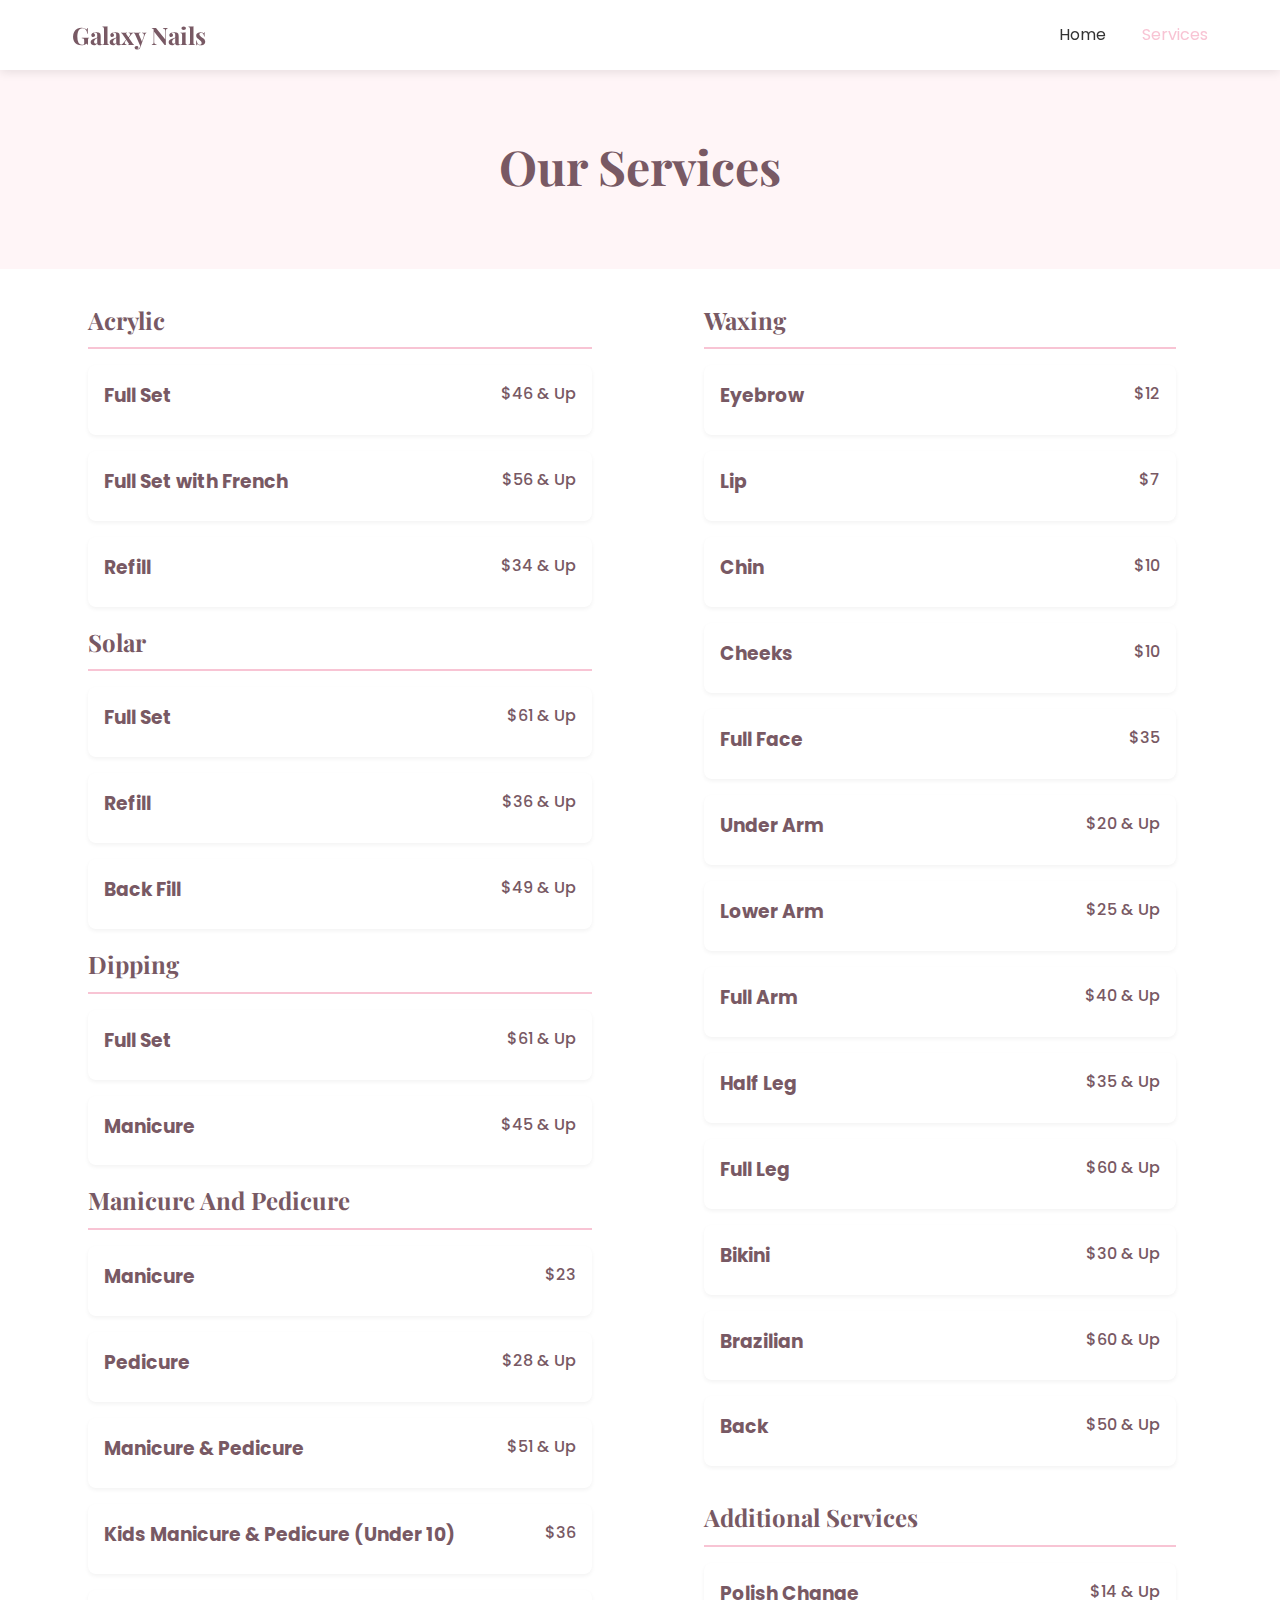
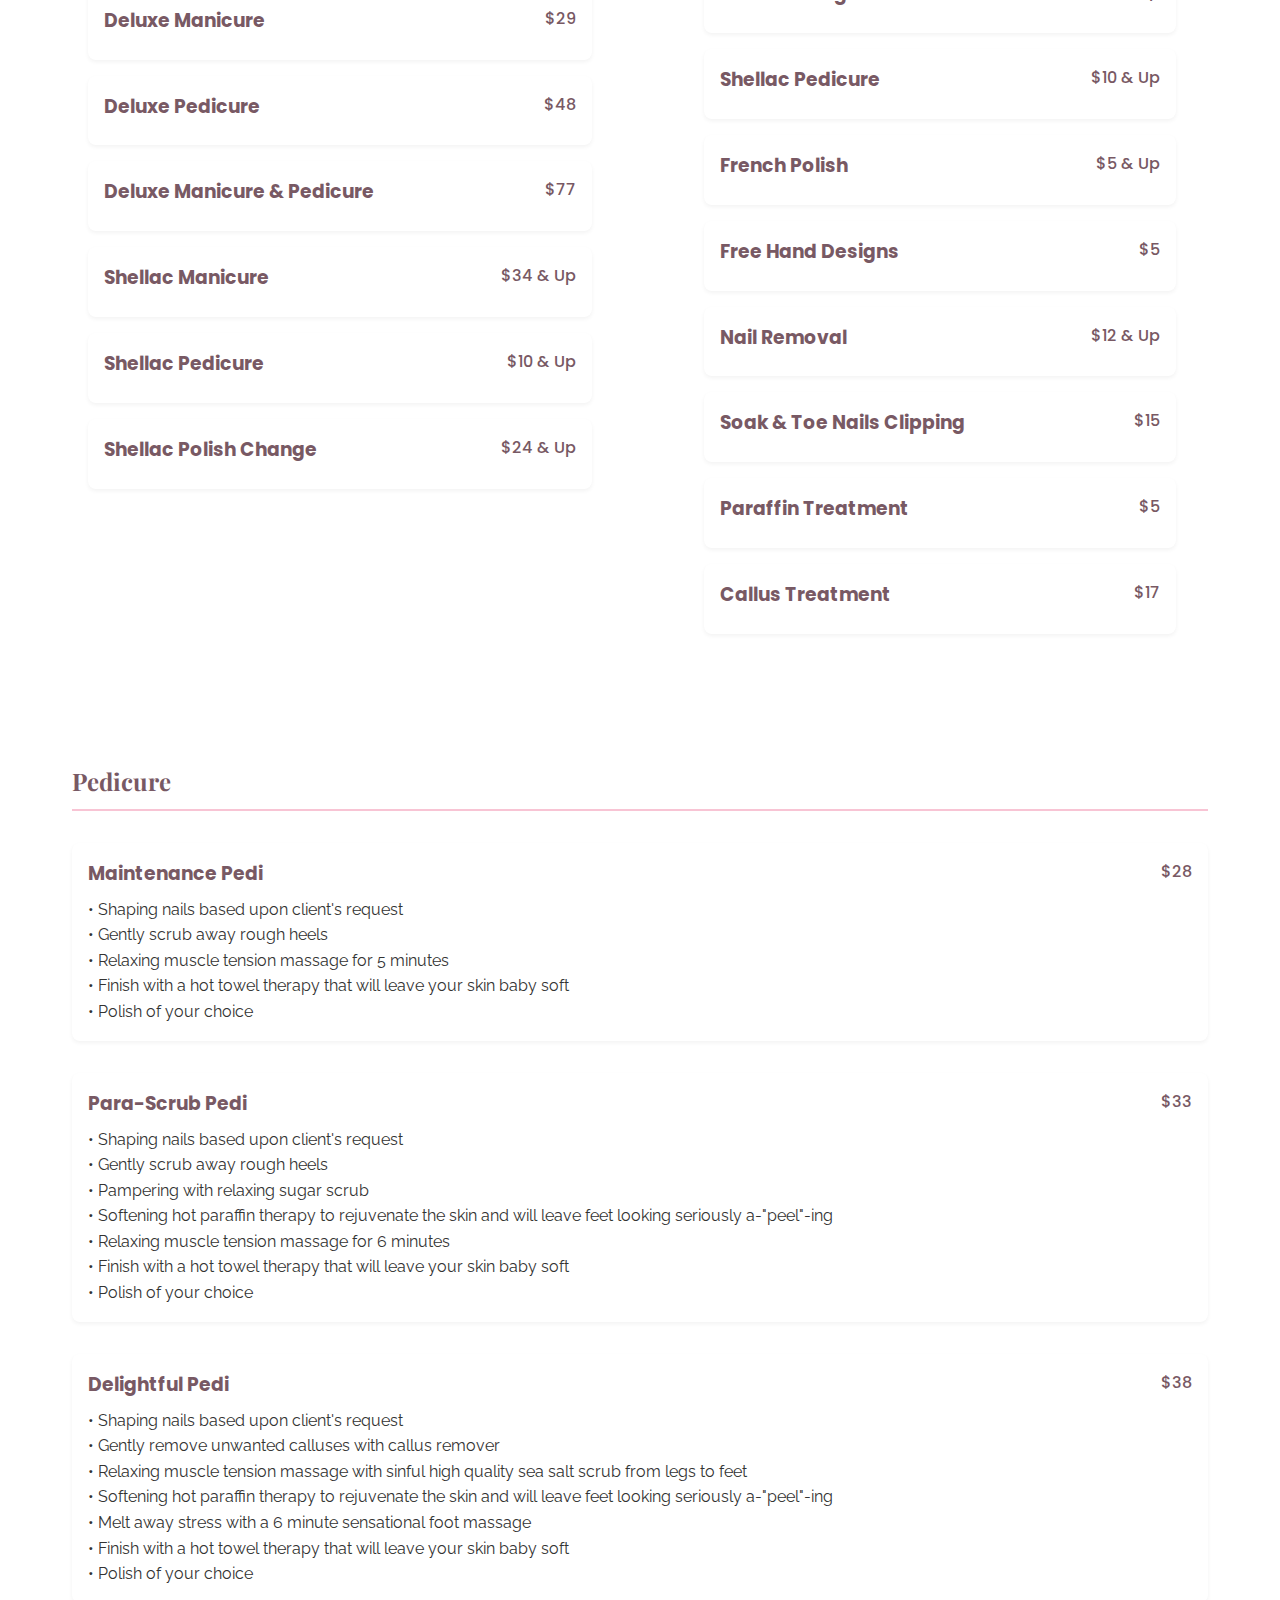
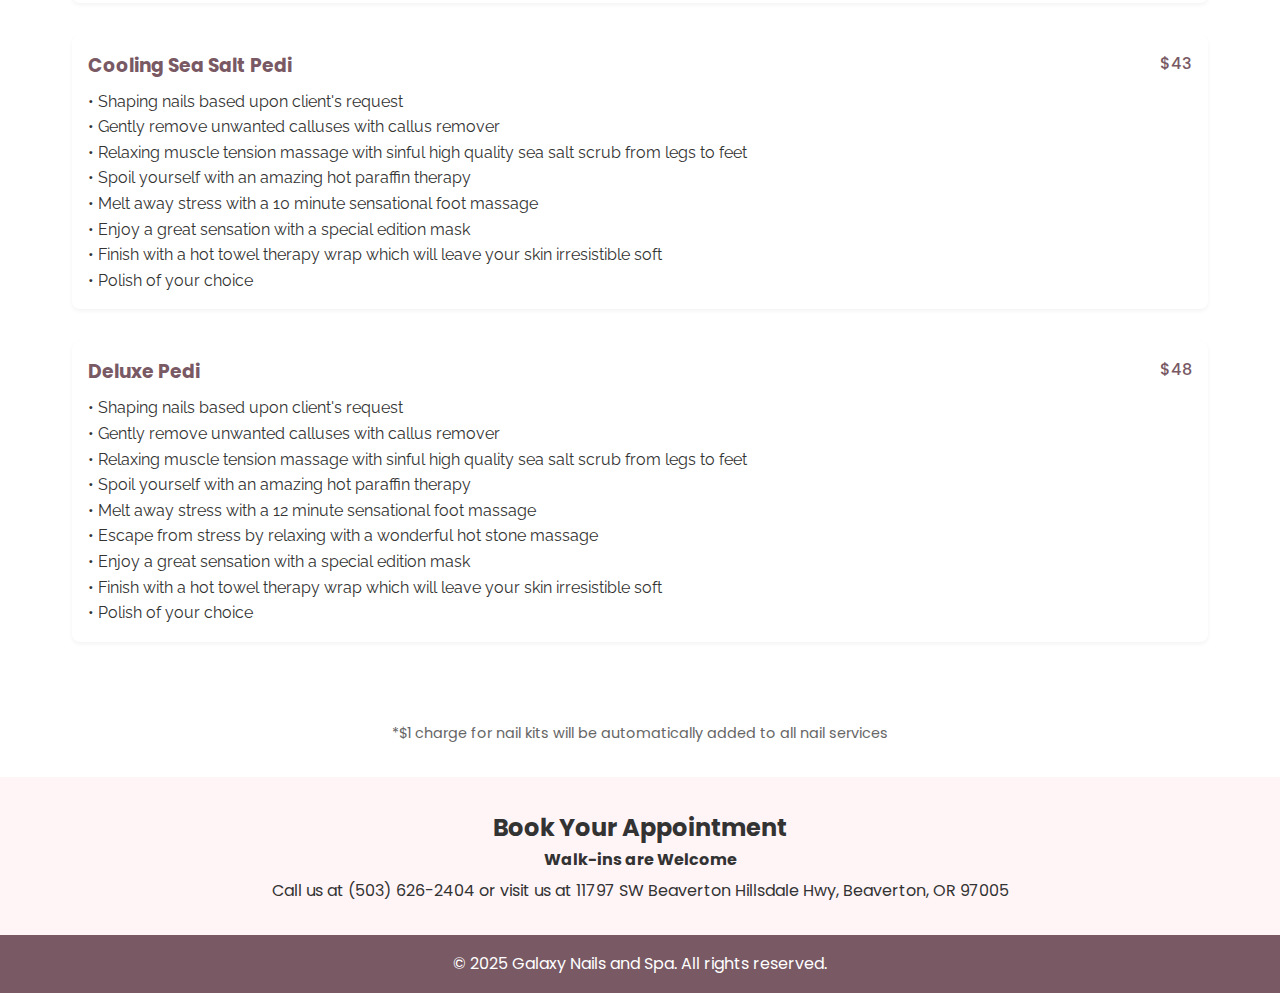
==== menu.html @ da18ea2b "Initial commit" ====
<!DOCTYPE html>
<html lang="en">
	<head>
		<meta charset="UTF-8" />
		<meta name="viewport" content="width=device-width, initial-scale=1.0" />
		<title>Services - Galaxy Nails</title>
		<link rel="stylesheet" href="style.css" />
		<link
			href="https://fonts.googleapis.com/css2?family=Playfair+Display:wght@400;700&family=Poppins:wght@300;400;500&display=swap"
			rel="stylesheet"
		/>
		<link rel="preconnect" href="https://fonts.googleapis.com" />
		<link rel="preconnect" href="https://fonts.gstatic.com" crossorigin />
		<link
			href="https://fonts.googleapis.com/css2?family=Raleway:ital,wght@0,100..900;1,100..900&display=swap"
			rel="stylesheet"
		/>
	</head>
	<body>
		<header class="header">
			<nav class="nav-container">
				<div class="logo">Galaxy Nails</div>
				<div class="nav-links">
					<a href="index.html">Home</a>
					<a href="menu.html" class="active">Services</a>
				</div>
			</nav>
		</header>

		<main>
			<section class="menu-header">
				<h1 style="font-size: 3em">Our Services</h1>
			</section>

			<section class="service-menu">
				<div class="service-category">
					<!-- ACRYLIC -->

					<h2>Acrylic</h2>
					<div class="service-item">
						<div class="service-info">
							<h3>Full Set</h3>
						</div>
						<span class="price">$46 & Up</span>
					</div>
					<div class="service-item">
						<div class="service-info">
							<h3>Full Set with French</h3>
						</div>
						<span class="price">$56 & Up</span>
					</div>
					<div class="service-item">
						<div class="service-info">
							<h3>Refill</h3>
						</div>
						<span class="price">$34 & Up</span>
					</div>

					<!-- SOLAR -->

					<h2>Solar</h2>
					<div class="service-item">
						<div class="service-info">
							<h3>Full Set</h3>
						</div>
						<span class="price">$61 & Up</span>
					</div>
					<div class="service-item">
						<div class="service-info">
							<h3>Refill</h3>
						</div>
						<span class="price">$36 & Up</span>
					</div>
					<div class="service-item">
						<div class="service-info">
							<h3>Back Fill</h3>
						</div>
						<span class="price">$49 & Up</span>
					</div>

					<!-- DIPPING -->

					<h2>Dipping</h2>
					<div class="service-item">
						<div class="service-info">
							<h3>Full Set</h3>
						</div>
						<span class="price">$61 & Up</span>
					</div>
					<div class="service-item">
						<div class="service-info">
							<h3>Manicure</h3>
						</div>
						<span class="price">$45 & Up</span>
					</div>

					<!-- MANICURE AND PEDICURE -->

					<h2>Manicure And Pedicure</h2>
					<div class="service-item">
						<div class="service-info">
							<h3>Manicure</h3>
						</div>
						<span class="price">$23</span>
					</div>
					<div class="service-item">
						<div class="service-info">
							<h3>Pedicure</h3>
						</div>
						<span class="price">$28 & Up</span>
					</div>
					<div class="service-item">
						<div class="service-info">
							<h3>Manicure & Pedicure</h3>
						</div>
						<span class="price">$51 & Up</span>
					</div>
					<div class="service-item">
						<div class="service-info">
							<h3>Kids Manicure & Pedicure (Under 10)</h3>
						</div>
						<span class="price">$36</span>
					</div>
					<div class="service-item">
						<div class="service-info">
							<h3>Deluxe Manicure</h3>
						</div>
						<span class="price">$29</span>
					</div>
					<div class="service-item">
						<div class="service-info">
							<h3>Deluxe Pedicure</h3>
						</div>
						<span class="price">$48</span>
					</div>
					<div class="service-item">
						<div class="service-info">
							<h3>Deluxe Manicure & Pedicure</h3>
						</div>
						<span class="price">$77</span>
					</div>
					<div class="service-item">
						<div class="service-info">
							<h3>Shellac Manicure</h3>
						</div>
						<span class="price">$34 & Up</span>
					</div>
					<div class="service-item">
						<div class="service-info">
							<h3>Shellac Pedicure</h3>
						</div>
						<span class="price">$10 & Up</span>
					</div>
					<div class="service-item">
						<div class="service-info">
							<h3>Shellac Polish Change</h3>
						</div>
						<span class="price">$24 & Up</span>
					</div>
				</div>

				<!-- COLUMN TWO -->

				<div class="service-category">
					<div class="service-category">
						<!-- WAXING -->

						<h2>Waxing</h2>
						<div class="service-item">
							<div class="service-info">
								<h3>Eyebrow</h3>
							</div>
							<span class="price">$12</span>
						</div>
						<div class="service-item">
							<div class="service-info">
								<h3>Lip</h3>
							</div>
							<span class="price">$7</span>
						</div>
						<div class="service-item">
							<div class="service-info">
								<h3>Chin</h3>
							</div>
							<span class="price">$10</span>
						</div>
						<div class="service-item">
							<div class="service-info">
								<h3>Cheeks</h3>
							</div>
							<span class="price">$10</span>
						</div>
						<div class="service-item">
							<div class="service-info">
								<h3>Full Face</h3>
							</div>
							<span class="price">$35</span>
						</div>
						<div class="service-item">
							<div class="service-info">
								<h3>Under Arm</h3>
							</div>
							<span class="price">$20 & Up</span>
						</div>
						<div class="service-item">
							<div class="service-info">
								<h3>Lower Arm</h3>
							</div>
							<span class="price">$25 & Up</span>
						</div>
						<div class="service-item">
							<div class="service-info">
								<h3>Full Arm</h3>
							</div>
							<span class="price">$40 & Up</span>
						</div>
						<div class="service-item">
							<div class="service-info">
								<h3>Half Leg</h3>
							</div>
							<span class="price">$35 & Up</span>
						</div>
						<div class="service-item">
							<div class="service-info">
								<h3>Full Leg</h3>
							</div>
							<span class="price">$60 & Up</span>
						</div>
						<div class="service-item">
							<div class="service-info">
								<h3>Bikini</h3>
							</div>
							<span class="price">$30 & Up</span>
						</div>
						<div class="service-item">
							<div class="service-info">
								<h3>Brazilian</h3>
							</div>
							<span class="price">$60 & Up</span>
						</div>
						<div class="service-item">
							<div class="service-info">
								<h3>Back</h3>
							</div>
							<span class="price">$50 & Up</span>
						</div>
					</div>

					<!-- ADDITIONAL SERVICES -->

					<div class="service-category">
						<h2>Additional Services</h2>
						<div class="service-item">
							<div class="service-info">
								<h3>Polish Change</h3>
							</div>
							<span class="price">$14 & Up</span>
						</div>
						<div class="service-item">
							<div class="service-info">
								<h3>Shellac Pedicure</h3>
							</div>
							<span class="price">$10 & Up</span>
						</div>
						<div class="service-item">
							<div class="service-info">
								<h3>French Polish</h3>
							</div>
							<span class="price">$5 & Up</span>
						</div>
						<div class="service-item">
							<div class="service-info">
								<h3>Free Hand Designs</h3>
							</div>
							<span class="price">$5</span>
						</div>
						<div class="service-item">
							<div class="service-info">
								<h3>Nail Removal</h3>
							</div>
							<span class="price">$12 & Up</span>
						</div>
						<div class="service-item">
							<div class="service-info">
								<h3>Soak & Toe Nails Clipping</h3>
							</div>
							<span class="price">$15</span>
						</div>
						<div class="service-item">
							<div class="service-info">
								<h3>Paraffin Treatment</h3>
							</div>
							<span class="price">$5</span>
						</div>
						<div class="service-item">
							<div class="service-info">
								<h3>Callus Treatment</h3>
							</div>
							<span class="price">$17</span>
						</div>
					</div>
				</div>
			</section>
			<section class="pedicure-menu">
				<!-- Pedicure -->

				<h2>Pedicure</h2>
				<div class="service-item">
					<div class="service-info">
						<h3>Maintenance Pedi</h3>
						<p>
							• Shaping nails based upon client's request<br />
							• Gently scrub away rough heels<br />
							• Relaxing muscle tension massage for 5 minutes<br />
							• Finish with a hot towel therapy that will leave
							your skin baby soft<br />
							• Polish of your choice<br />
						</p>
					</div>
					<span class="price">$28</span>
				</div>
				<div class="service-item">
					<div class="service-info">
						<h3>Para-Scrub Pedi</h3>
						<p>
							• Shaping nails based upon client's request<br />
							• Gently scrub away rough heels<br />
							• Pampering with relaxing sugar scrub<br />
							• Softening hot paraffin therapy to rejuvenate the
							skin and will leave feet looking seriously
							a-"peel"-ing<br />
							• Relaxing muscle tension massage for 6 minutes<br />
							• Finish with a hot towel therapy that will leave
							your skin baby soft<br />
							• Polish of your choice<br />
						</p>
					</div>
					<span class="price">$33</span>
				</div>
				<div class="service-item">
					<div class="service-info">
						<h3>Delightful Pedi</h3>
						<p>
							• Shaping nails based upon client's request<br />
							• Gently remove unwanted calluses with callus
							remover<br />
							• Relaxing muscle tension massage with sinful high
							quality sea salt scrub from legs to feet<br />
							• Softening hot paraffin therapy to rejuvenate the
							skin and will leave feet looking seriously
							a-"peel"-ing<br />
							• Melt away stress with a 6 minute sensational foot
							massage<br />
							• Finish with a hot towel therapy that will leave
							your skin baby soft<br />
							• Polish of your choice<br />
						</p>
					</div>
					<span class="price">$38</span>
				</div>
				<div class="service-item">
					<div class="service-info">
						<h3>Cooling Sea Salt Pedi</h3>
						<p>
							• Shaping nails based upon client's request<br />
							• Gently remove unwanted calluses with callus
							remover<br />
							• Relaxing muscle tension massage with sinful high
							quality sea salt scrub from legs to feet<br />
							• Spoil yourself with an amazing hot paraffin
							therapy<br />
							• Melt away stress with a 10 minute sensational foot
							massage<br />
							• Enjoy a great sensation with a special edition
							mask<br />
							• Finish with a hot towel therapy wrap which will
							leave your skin irresistible soft<br />
							• Polish of your choice<br />
						</p>
					</div>
					<span class="price">$43</span>
				</div>
				<div class="service-item">
					<div class="service-info">
						<h3>Deluxe Pedi</h3>
						<p>
							• Shaping nails based upon client's request<br />
							• Gently remove unwanted calluses with callus
							remover<br />
							• Relaxing muscle tension massage with sinful high
							quality sea salt scrub from legs to feet<br />
							• Spoil yourself with an amazing hot paraffin
							therapy<br />
							• Melt away stress with a 12 minute sensational foot
							massage<br />
							• Escape from stress by relaxing with a wonderful
							hot stone massage<br />
							• Enjoy a great sensation with a special edition
							mask<br />
							• Finish with a hot towel therapy wrap which will
							leave your skin irresistible soft<br />
							• Polish of your choice<br />
						</p>
					</div>
					<span class="price">$48</span>
				</div>
			</section>

			<p
				class="notice"
				style="
					color: #666;
					font-size: 0.9em;
					text-align: center;
					margin: var(--spacing) 0;
				"
			>
				*$1 charge for nail kits will be automatically added to all nail
				services
			</p>

			<section class="booking-info">
				<h2>Book Your Appointment</h2>
				<h4 style="margin-bottom: 5px;">Walk-ins are Welcome</h4>
				<p>
					Call us at (503) 626-2404 or visit us at 11797 SW Beaverton
					Hillsdale Hwy, Beaverton, OR 97005
				</p>
			</section>
		</main>

		<footer>
			<p>&copy; 2025 Galaxy Nails and Spa. All rights reserved.</p>
		</footer>
	</body>
</html>
---- style.css ----
/* Global Styles */
:root {
	--primary-color: #f8c4d4;
	--secondary-color: #785964;
	--text-color: #333;
	--light-bg: #fff5f7;
	--spacing: 2rem;
}

* {
	margin: 0;
	padding: 0;
	box-sizing: border-box;
}

body {
	font-family: "Poppins", sans-serif;
	line-height: 1.6;
	color: var(--text-color);
}

/* Header Styles */
.header {
	background-color: white;
	box-shadow: 0 2px 10px rgba(0, 0, 0, 0.1);
	position: fixed;
	width: 100%;
	top: 0;
	z-index: 1000;
}

.nav-container {
	max-width: 1200px;
	margin: 0 auto;
	padding: 1rem var(--spacing);
	display: flex;
	justify-content: space-between;
	align-items: center;
}

.logo {
	font-family: "Playfair Display", serif;
	font-size: 1.5rem;
	font-weight: 700;
	color: var(--secondary-color);
}

.nav-links a {
	text-decoration: none;
	color: var(--text-color);
	margin-left: 2rem;
	transition: color 0.3s ease;
}

.nav-links a:hover,
.nav-links a.active {
	color: var(--primary-color);
}

/* Main Content Styles */
main {
	margin-top: 4rem;
}

/* Hero Section */
.hero {
	background-color: var(--light-bg);
	padding: calc(var(--spacing) * 3) var(--spacing);
	text-align: center;
}

.hero-content {
	max-width: 800px;
	margin: 0 auto;
}

.subtitle {
	color: var(--secondary-color);
	font-size: 1.2rem;
	margin-bottom: 0.5rem;
}

.title-decoration {
	color: var(--primary-color);
	font-size: 1rem;
	margin-bottom: 1rem;
}

.hero-content h1 {
	font-family: "Playfair Display", serif;
	font-size: 3.5rem;
	margin-bottom: 2rem;
	color: var(--secondary-color);
}

.hero-content p {
	max-width: 100%;
	margin: 0 auto 1.5rem;
	color: #666;
	line-height: 1.8;
}

.cta-container {
	display: flex;
	gap: 1rem;
	justify-content: center;
	margin-top: 2rem;
}

.cta-button {
	display: inline-block;
	background-color: var(--primary-color);
	color: var(--secondary-color);
	padding: 1rem 2rem;
	text-decoration: none;
	font-weight: 500;
	transition: all 0.3s ease;
}

.cta-button.outline {
	background-color: transparent;
	border: 2px solid var(--primary-color);
}

.cta-button:hover {
	transform: translateY(-2px);
	color: #b58d9b;
}

.cta-button.outline:hover {
	background-color: var(--primary-color);
}

/* Carousel Section */
.carousel-container {
	position: relative;
	max-width: 1200px;
	margin: 2rem auto;
	overflow: hidden;
	border-radius: 10px;
	box-shadow: 0 4px 6px rgba(0, 0, 0, 0.1);
}

.carousel {
	display: flex;
	position: relative;
	height: 500px;
}

.carousel-slide {
	min-width: 100%;
	transition: transform 0.5s ease-in-out;
	position: absolute;
	top: 0;
	left: 0;
	width: 100%;
	height: 100%;
}

.carousel-slide img {
	width: 100%;
	height: 100%;
	object-fit: cover;
}

.carousel-button {
	position: absolute;
	top: 50%;
	transform: translateY(-50%);
	background: rgba(255, 255, 255, 0.7);
	border: none;
	width: 40px;
	height: 40px;
	border-radius: 50%;
	cursor: pointer;
	font-size: 20px;
	color: var(--secondary-color);
	transition: background-color 0.3s ease;
}

.carousel-button:hover {
	background: rgba(255, 255, 255, 0.9);
}

.carousel-button.prev {
	left: 10px;
}

.carousel-button.next {
	right: 10px;
}

.carousel-dots {
	position: absolute;
	bottom: 20px;
	left: 50%;
	transform: translateX(-50%);
	display: flex;
	gap: 10px;
}

.carousel-dot {
	width: 10px;
	height: 10px;
	border-radius: 50%;
	background: rgba(255, 255, 255, 0.5);
	cursor: pointer;
	transition: background-color 0.3s ease;
}

.carousel-dot.active {
	background: var(--secondary-color);
}

@media (max-width: 768px) {
	.carousel {
		height: 300px;
	}

	.carousel-button {
		width: 30px;
		height: 30px;
		font-size: 16px;
	}
}

/* About Section */
.about {
	background-color: var(--light-bg);
	padding: var(--spacing);
	text-align: center;
	margin: var(--spacing) 0;
}

.about h2 {
	font-family: "Playfair Display", serif;
	color: var(--secondary-color);
	margin-bottom: 1rem;
}

/* Contact Section */
.contact {
	padding: var(--spacing);
	text-align: center;
	max-width: 800px;
	margin: 0 auto;
}

.contact h2 {
	font-family: "Playfair Display", serif;
	color: var(--secondary-color);
	margin-bottom: 1rem;
}

.contact-info p {
	margin: 0.5rem 0;
}

/* Add this new style */
.contact-info p:nth-child(n + 3) {
	/* Targets the 3rd paragraph and beyond (store hours) */
	margin: 0 0;
}

.contact-info a {
	color: var(--text-color);
	text-decoration: none;
	transition: color 0.3s ease;
} 

.contact-info a:hover {
	color: var(--primary-color);
}

/* Menu Page Styles */
.menu-header {
	background-color: var(--light-bg);
	padding: calc(var(--spacing) * 2) var(--spacing);
	text-align: center;
}

.menu-header h1 {
	font-family: "Playfair Display", serif;
	color: var(--secondary-color);
}

.service-menu {
	max-width: 1200px;
	margin: 0 auto;
	padding: var(--spacing);
	display: grid;
	grid-template-columns: repeat(2, 1fr);
	gap: calc(var(--spacing) * 2);
}

.service-category {
	margin-bottom: var(--spacing);
	grid-column: span 1;
	padding: 0 calc(var(--spacing) / 2);
}

.service-category h2 {
	font-family: "Playfair Display", serif;
	color: var(--secondary-color);
	margin-bottom: 1rem;
	border-bottom: 2px solid var(--primary-color);
	padding-bottom: 0.5rem;
}

.pedicure-menu {
	max-width: 1200px;
	margin: 0 auto;
	padding: var(--spacing);
	display: grid;
	grid-template-columns: 1fr; /* Change from repeat(2, 1fr) to 1fr */
	/* gap: calc(var(--spacing) * 2); */
}

.pedicure-menu h2 {
	font-family: "Playfair Display", serif;
	color: var(--secondary-color);
	margin-bottom: 1rem;
	border-bottom: 2px solid var(--primary-color);
	padding-bottom: 0.5rem;
}

.service-item {
	display: flex;
	justify-content: space-between;
	align-items: start;
	margin: 1rem 0;
	padding: 1rem;
	background: white;
	border-radius: 8px;
	box-shadow: 0 2px 4px rgba(0, 0, 0, 0.05);
}

.service-info {
	max-width: 75%;
}

.service-info h3 {
	color: var(--secondary-color);
	margin-bottom: 0.5rem;
}

.service-info p {
	font-family: "Raleway", sans-serif;
	font-weight: 400; /* You can adjust this value between 100-900 */
	line-height: 1.6;
}

.price {
	font-weight: 500;
	color: var(--secondary-color);
}

.booking-info {
	text-align: center;
	padding: var(--spacing);
	background-color: var(--light-bg);
	margin-top: 0;
}

.note {
	font-size: 0.9rem;
	color: #666;
	margin-top: 1rem;
}

/* Footer */
footer {
	background-color: var(--secondary-color);
	color: white;
	text-align: center;
	padding: 1rem;
	margin-top: 0; /* Remove extra spacing above the footer */
}

/* Responsive Design */
@media (max-width: 768px) {
	:root {
		--spacing: 1rem;
	}

	.service-menu {
		grid-template-columns: 1fr;
	}

	.service-category {
		grid-column: span 1;
	}

	.nav-container {
		flex-direction: column;
		text-align: center;
	}

	.nav-links {
		margin-top: 1rem;
	}

	.nav-links a {
		margin: 0 1rem;
	}

	.hero-content h1 {
		font-size: 2rem;
	}

	.features {
		grid-template-columns: 1fr;
	}

	.service-item {
		flex-direction: row;
		text-align: left;
		align-items: center;
	}

	.service-info {
		max-width: 75%;
	}

	.price {
		margin-top: 0;
		margin-left: auto;
	}

	main {
		margin-top: 6rem;
	}
}
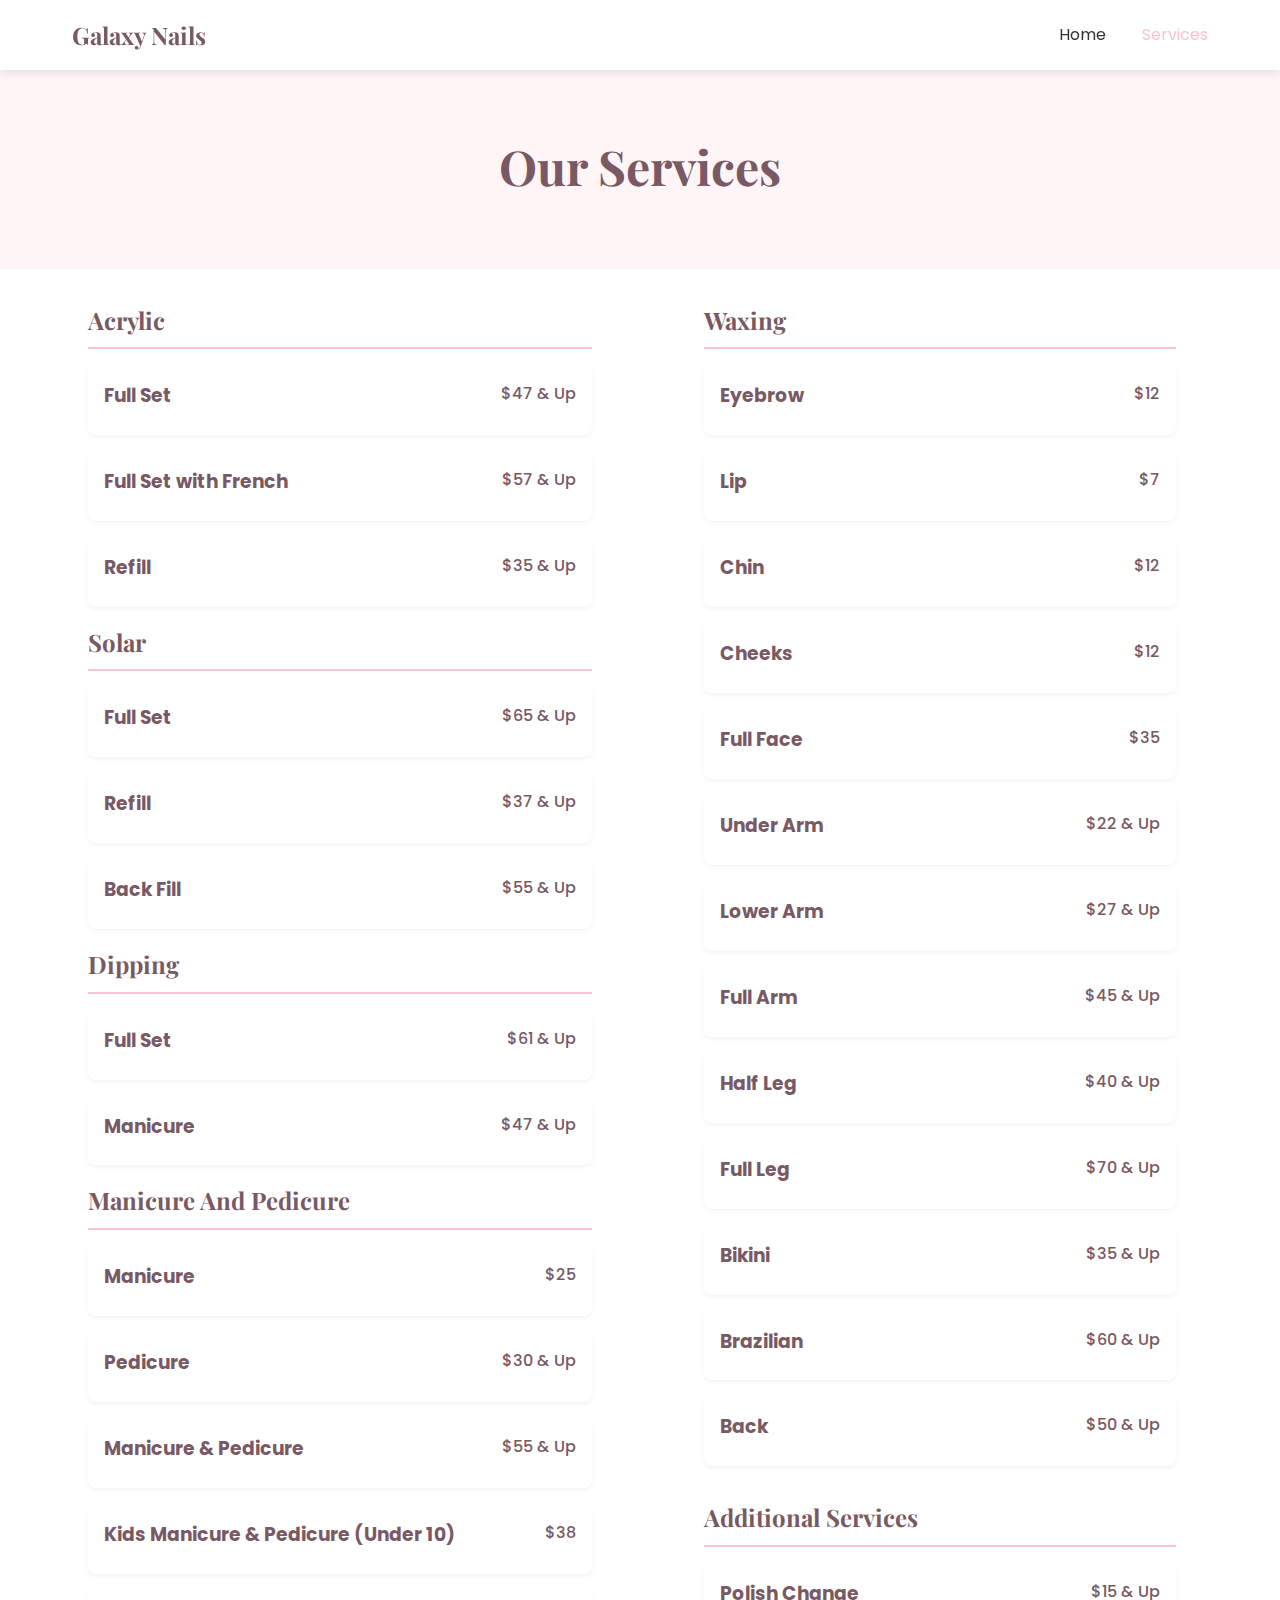
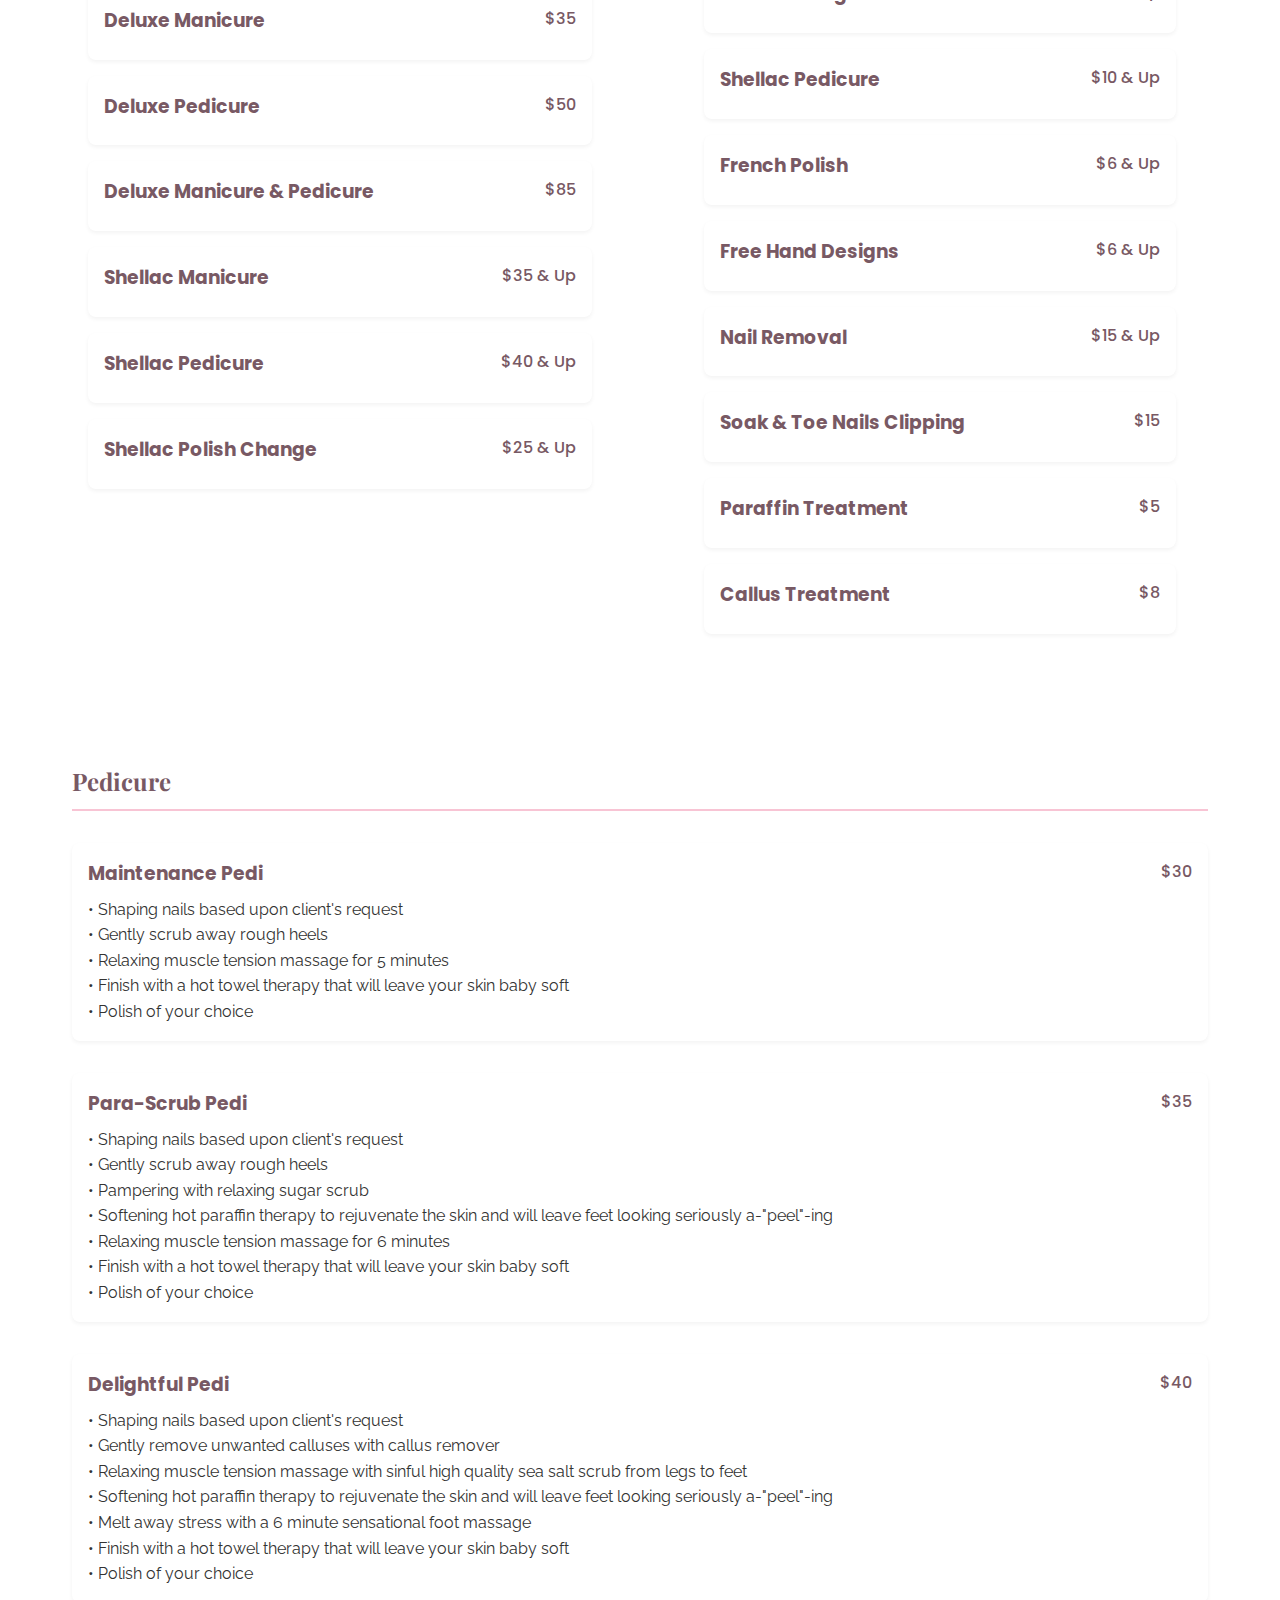
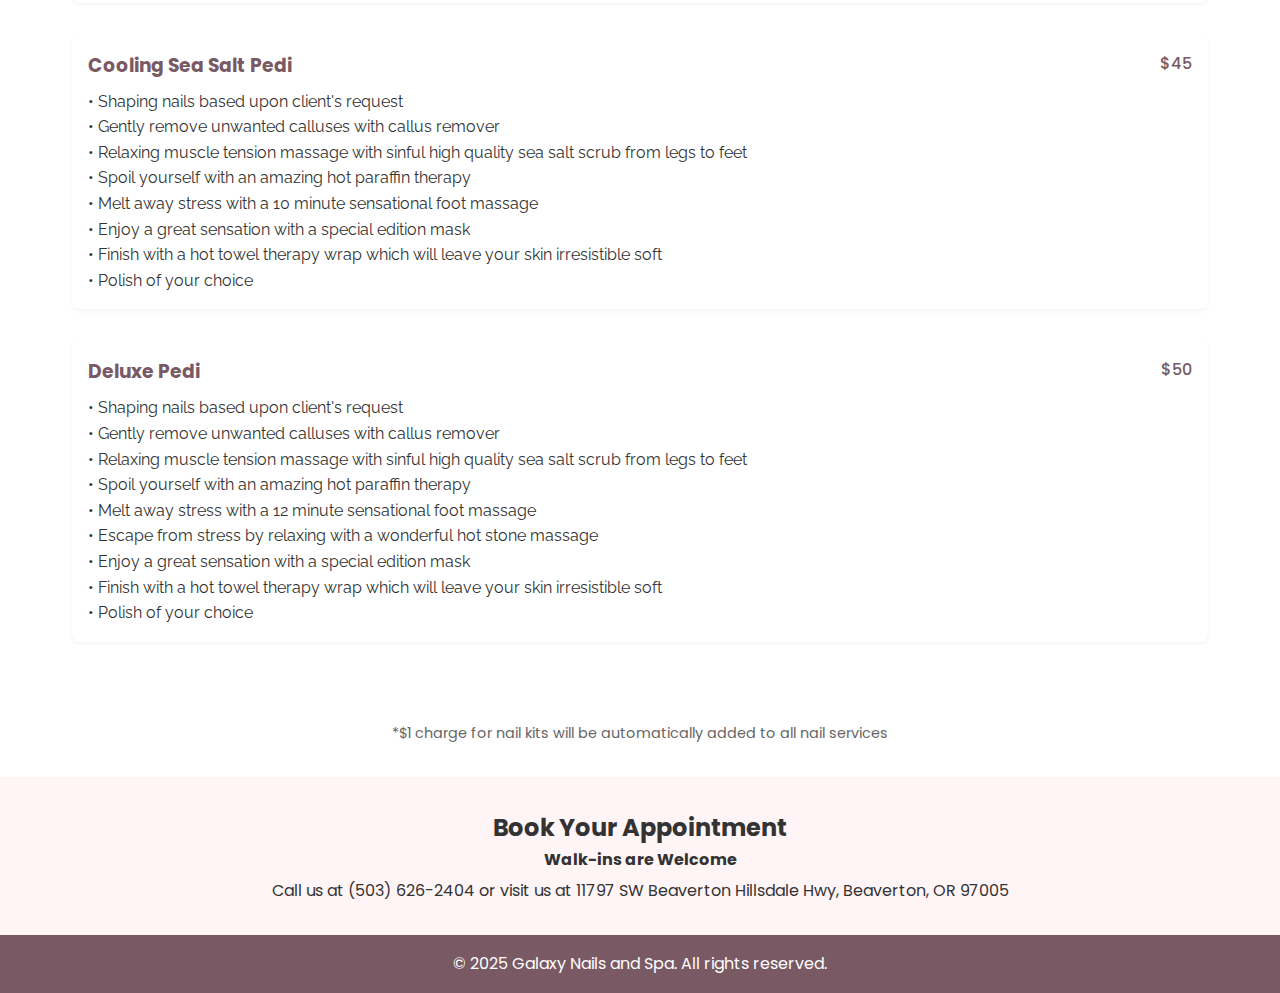
==== commit c2aa9019: "updated prices" ====
--- a/menu.html
+++ b/menu.html
@@ -15,6 +15,15 @@
 			href="https://fonts.googleapis.com/css2?family=Raleway:ital,wght@0,100..900;1,100..900&display=swap"
 			rel="stylesheet"
 		/>
+		<meta name="description" content="Explore our comprehensive nail services at Galaxy Nails and Spa in Beaverton. From acrylic and solar nails to luxurious pedicures and waxing services. View our complete service menu and pricing." />
+		<meta name="keywords" content="nail services, nail salon services, manicure prices, pedicure prices, acrylic nails, solar nails, waxing services, Beaverton nail salon, nail treatments" />
+		<meta property="og:title" content="Nail Services & Prices - Galaxy Nails and Spa Beaverton" />
+		<meta property="og:description" content="View our complete menu of nail services including manicures, pedicures, acrylic nails, and waxing. Professional nail care services in Beaverton." />
+		<meta property="og:type" content="website" />
+		<meta name="robots" content="index, follow" />
+		<meta name="geo.region" content="US-OR" />
+		<meta name="geo.placename" content="Beaverton" />
+		<link rel="canonical" href="https://galaxynailsandspa.com/services" />
 	</head>
 	<body>
 		<header class="header">
@@ -41,19 +50,19 @@
 						<div class="service-info">
 							<h3>Full Set</h3>
 						</div>
-						<span class="price">$46 & Up</span>
+						<span class="price">$47 & Up</span>
 					</div>
 					<div class="service-item">
 						<div class="service-info">
 							<h3>Full Set with French</h3>
 						</div>
-						<span class="price">$56 & Up</span>
+						<span class="price">$57 & Up</span>
 					</div>
 					<div class="service-item">
 						<div class="service-info">
 							<h3>Refill</h3>
 						</div>
-						<span class="price">$34 & Up</span>
+						<span class="price">$35 & Up</span>
 					</div>
 
 					<!-- SOLAR -->
@@ -63,35 +72,35 @@
 						<div class="service-info">
 							<h3>Full Set</h3>
 						</div>
+						<span class="price">$65 & Up</span>
+					</div>
+					<div class="service-item">
+						<div class="service-info">
+							<h3>Refill</h3>
+						</div>
+						<span class="price">$37 & Up</span>
+					</div>
+					<div class="service-item">
+						<div class="service-info">
+							<h3>Back Fill</h3>
+						</div>
+						<span class="price">$55 & Up</span>
+					</div>
+
+					<!-- DIPPING -->
+
+					<h2>Dipping</h2>
+					<div class="service-item">
+						<div class="service-info">
+							<h3>Full Set</h3>
+						</div>
 						<span class="price">$61 & Up</span>
 					</div>
 					<div class="service-item">
 						<div class="service-info">
-							<h3>Refill</h3>
-						</div>
-						<span class="price">$36 & Up</span>
-					</div>
-					<div class="service-item">
-						<div class="service-info">
-							<h3>Back Fill</h3>
-						</div>
-						<span class="price">$49 & Up</span>
-					</div>
-
-					<!-- DIPPING -->
-
-					<h2>Dipping</h2>
-					<div class="service-item">
-						<div class="service-info">
-							<h3>Full Set</h3>
-						</div>
-						<span class="price">$61 & Up</span>
-					</div>
-					<div class="service-item">
-						<div class="service-info">
 							<h3>Manicure</h3>
 						</div>
-						<span class="price">$45 & Up</span>
+						<span class="price">$47 & Up</span>
 					</div>
 
 					<!-- MANICURE AND PEDICURE -->
@@ -101,61 +110,61 @@
 						<div class="service-info">
 							<h3>Manicure</h3>
 						</div>
-						<span class="price">$23</span>
+						<span class="price">$25</span>
 					</div>
 					<div class="service-item">
 						<div class="service-info">
 							<h3>Pedicure</h3>
 						</div>
-						<span class="price">$28 & Up</span>
+						<span class="price">$30 & Up</span>
 					</div>
 					<div class="service-item">
 						<div class="service-info">
 							<h3>Manicure & Pedicure</h3>
 						</div>
-						<span class="price">$51 & Up</span>
+						<span class="price">$55 & Up</span>
 					</div>
 					<div class="service-item">
 						<div class="service-info">
 							<h3>Kids Manicure & Pedicure (Under 10)</h3>
 						</div>
-						<span class="price">$36</span>
+						<span class="price">$38</span>
 					</div>
 					<div class="service-item">
 						<div class="service-info">
 							<h3>Deluxe Manicure</h3>
 						</div>
-						<span class="price">$29</span>
+						<span class="price">$35</span>
 					</div>
 					<div class="service-item">
 						<div class="service-info">
 							<h3>Deluxe Pedicure</h3>
 						</div>
-						<span class="price">$48</span>
+						<span class="price">$50</span>
 					</div>
 					<div class="service-item">
 						<div class="service-info">
 							<h3>Deluxe Manicure & Pedicure</h3>
 						</div>
-						<span class="price">$77</span>
+						<span class="price">$85</span>
 					</div>
 					<div class="service-item">
 						<div class="service-info">
 							<h3>Shellac Manicure</h3>
 						</div>
-						<span class="price">$34 & Up</span>
+						<span class="price">$35 & Up</span>
 					</div>
 					<div class="service-item">
 						<div class="service-info">
 							<h3>Shellac Pedicure</h3>
 						</div>
-						<span class="price">$10 & Up</span>
+						<span class="price">$40 & Up</span>
 					</div>
 					<div class="service-item">
 						<div class="service-info">
 							<h3>Shellac Polish Change</h3>
 						</div>
-						<span class="price">$24 & Up</span>
+						<span class="price">$25 & Up</span>
 					</div>
 				</div>
 
@@ -182,13 +191,13 @@
 							<div class="service-info">
 								<h3>Chin</h3>
 							</div>
-							<span class="price">$10</span>
+							<span class="price">$12</span>
 						</div>
 						<div class="service-item">
 							<div class="service-info">
 								<h3>Cheeks</h3>
 							</div>
-							<span class="price">$10</span>
+							<span class="price">$12</span>
 						</div>
 						<div class="service-item">
 							<div class="service-info">
@@ -200,37 +209,37 @@
 							<div class="service-info">
 								<h3>Under Arm</h3>
 							</div>
-							<span class="price">$20 & Up</span>
+							<span class="price">$22 & Up</span>
 						</div>
 						<div class="service-item">
 							<div class="service-info">
 								<h3>Lower Arm</h3>
 							</div>
-							<span class="price">$25 & Up</span>
+							<span class="price">$27 & Up</span>
 						</div>
 						<div class="service-item">
 							<div class="service-info">
 								<h3>Full Arm</h3>
 							</div>
+							<span class="price">$45 & Up</span>
+						</div>
+						<div class="service-item">
+							<div class="service-info">
+								<h3>Half Leg</h3>
+							</div>
 							<span class="price">$40 & Up</span>
 						</div>
 						<div class="service-item">
 							<div class="service-info">
-								<h3>Half Leg</h3>
+								<h3>Full Leg</h3>
+							</div>
+							<span class="price">$70 & Up</span>
+						</div>
+						<div class="service-item">
+							<div class="service-info">
+								<h3>Bikini</h3>
 							</div>
 							<span class="price">$35 & Up</span>
-						</div>
-						<div class="service-item">
-							<div class="service-info">
-								<h3>Full Leg</h3>
-							</div>
-							<span class="price">$60 & Up</span>
-						</div>
-						<div class="service-item">
-							<div class="service-info">
-								<h3>Bikini</h3>
-							</div>
-							<span class="price">$30 & Up</span>
 						</div>
 						<div class="service-item">
 							<div class="service-info">
@@ -254,7 +263,7 @@
 							<div class="service-info">
 								<h3>Polish Change</h3>
 							</div>
-							<span class="price">$14 & Up</span>
+							<span class="price">$15 & Up</span>
 						</div>
 						<div class="service-item">
 							<div class="service-info">
@@ -266,37 +275,37 @@
 							<div class="service-info">
 								<h3>French Polish</h3>
 							</div>
-							<span class="price">$5 & Up</span>
+							<span class="price">$6 & Up</span>
 						</div>
 						<div class="service-item">
 							<div class="service-info">
 								<h3>Free Hand Designs</h3>
 							</div>
+							<span class="price">$6 & Up</span>
+						</div>
+						<div class="service-item">
+							<div class="service-info">
+								<h3>Nail Removal</h3>
+							</div>
+							<span class="price">$15 & Up</span>
+						</div>
+						<div class="service-item">
+							<div class="service-info">
+								<h3>Soak & Toe Nails Clipping</h3>
+							</div>
+							<span class="price">$15</span>
+						</div>
+						<div class="service-item">
+							<div class="service-info">
+								<h3>Paraffin Treatment</h3>
+							</div>
 							<span class="price">$5</span>
 						</div>
 						<div class="service-item">
 							<div class="service-info">
-								<h3>Nail Removal</h3>
-							</div>
-							<span class="price">$12 & Up</span>
-						</div>
-						<div class="service-item">
-							<div class="service-info">
-								<h3>Soak & Toe Nails Clipping</h3>
-							</div>
-							<span class="price">$15</span>
-						</div>
-						<div class="service-item">
-							<div class="service-info">
-								<h3>Paraffin Treatment</h3>
-							</div>
-							<span class="price">$5</span>
-						</div>
-						<div class="service-item">
-							<div class="service-info">
 								<h3>Callus Treatment</h3>
 							</div>
-							<span class="price">$17</span>
+							<span class="price">$8</span>
 						</div>
 					</div>
 				</div>
@@ -317,7 +326,7 @@
 							• Polish of your choice<br />
 						</p>
 					</div>
-					<span class="price">$28</span>
+					<span class="price">$30</span>
 				</div>
 				<div class="service-item">
 					<div class="service-info">
@@ -335,7 +344,7 @@
 							• Polish of your choice<br />
 						</p>
 					</div>
-					<span class="price">$33</span>
+					<span class="price">$35</span>
 				</div>
 				<div class="service-item">
 					<div class="service-info">
@@ -356,7 +365,7 @@
 							• Polish of your choice<br />
 						</p>
 					</div>
-					<span class="price">$38</span>
+					<span class="price">$40</span>
 				</div>
 				<div class="service-item">
 					<div class="service-info">
@@ -378,7 +387,7 @@
 							• Polish of your choice<br />
 						</p>
 					</div>
-					<span class="price">$43</span>
+					<span class="price">$45</span>
 				</div>
 				<div class="service-item">
 					<div class="service-info">
@@ -402,7 +411,7 @@
 							• Polish of your choice<br />
 						</p>
 					</div>
-					<span class="price">$48</span>
+					<span class="price">$50</span>
 				</div>
 			</section>
 
